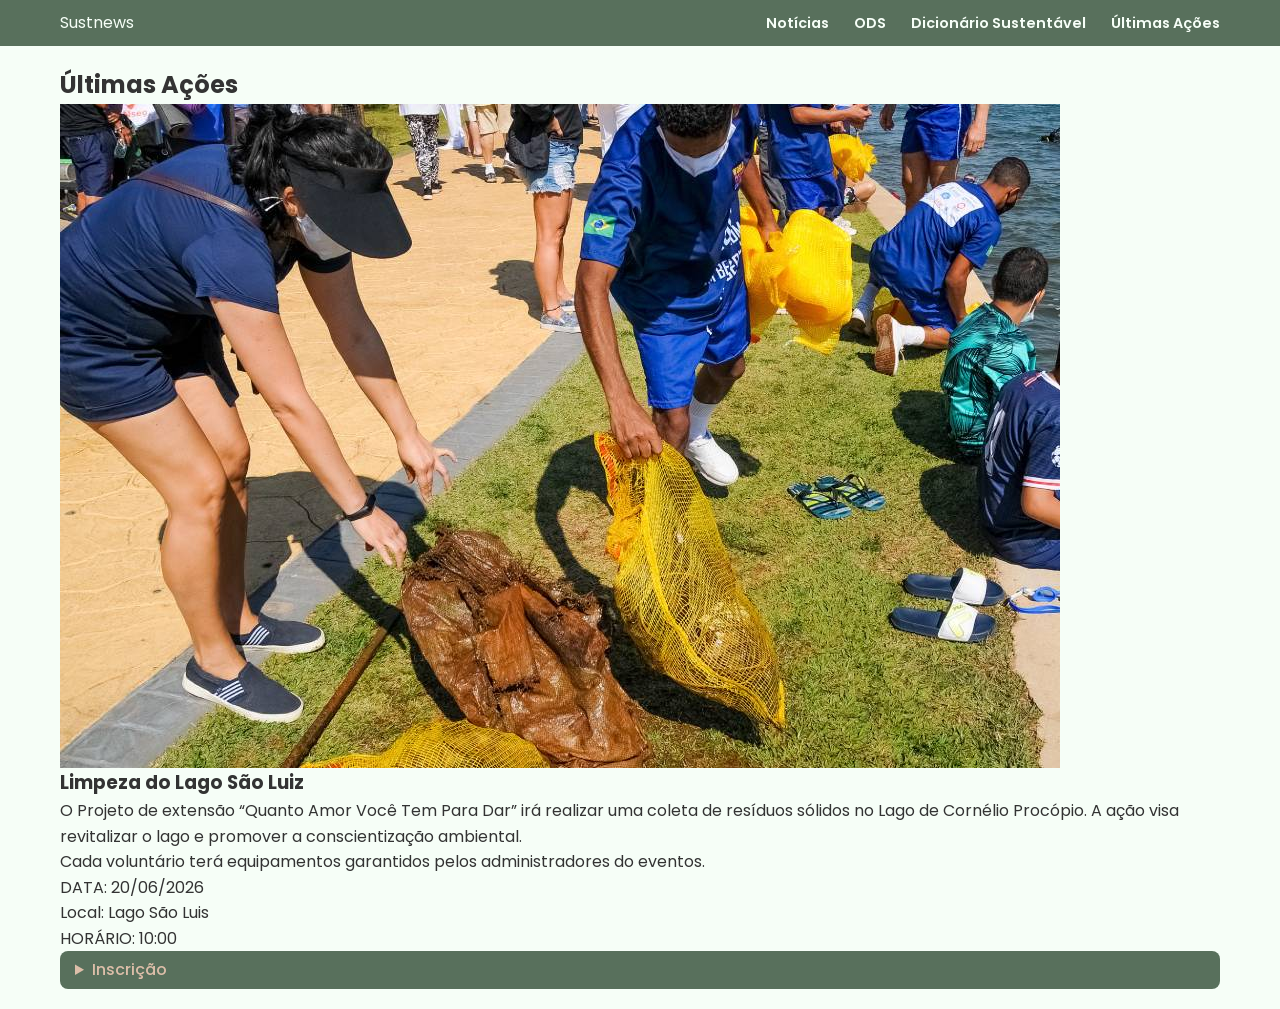
==== actions.html @ d3da0aee "feat: create actions page with event details and registration form" ====
<!DOCTYPE html>
<html lang="pt-br">
<head>
    <meta charset="UTF-8">
    <meta name="viewport" content="width=device-width, initial-scale=1.0">
    <link rel="stylesheet" href="./assets/css/styles.css">
    <link rel="stylesheet" href="./assets/css/actions.css">
    <title>Sustnews - Ações</title>

    <link rel="preconnect" href="https://fonts.googleapis.com">
    <link rel="preconnect" href="https://fonts.gstatic.com" crossorigin>
    <link href="https://fonts.googleapis.com/css2?family=Poppins:ital,wght@0,100;0,200;0,300;0,400;0,500;0,600;0,700;0,800;0,900;1,100;1,200;1,300;1,400;1,500;1,600;1,700;1,800;1,900&display=swap" rel="stylesheet">

</head>
<body>

    <header>
        <nav>
            <div class="logo">
                <a href="index.html">
                    <p>Sustnews</p>
                    <!--<img src="logo-placeholder.png" alt="Logotipo do Portal Sustentável">-->
                </a>
            </div>
            <ul>
                <li><a href="index.html">Notícias</a></li>
                <li><a href="https://brasil.un.org/pt-br/sdgs" target="_blank">ODS</a></li>
                <li><a href="dictionary.html">Dicionário Sustentável</a></li>
                <li><a href="actions.html">Últimas Ações</a></li>
            </ul>
        </nav>
    </header>

    <main>
        <section id="acoes">
            <h2>
                Últimas Ações
            </h2>

            <div class="card-action">
                <div class="card-action--main">
                    <img src="/assets/images/lago-limpeza.jpg" alt="">

                    <div class="action-details">
                        <h3> Limpeza do Lago São Luiz </h3>
                        <p>
                            O Projeto de extensão “Quanto Amor Você Tem Para Dar” irá realizar 
                            uma coleta de resíduos sólidos no Lago de Cornélio Procópio.  
                            A ação visa revitalizar o lago e promover a conscientização ambiental.<br>
                            Cada voluntário terá equipamentos garantidos pelos administradores do 
                            eventos.
                        </p>
                        <div class="action-localization">
                            <p>
                                DATA:
                                <time datetime="2026-06-20">20/06/2026</time>
                            </p>
                            <p> Local: Lago São Luis </p>
                            <p>
                                HORÁRIO: 
                                <time datetime="09:00">10:00</time>
                            </p>
                        </div>
                    </div>
                </div>

                <!--Essa tag aqui, professor, estabelece um conteúdo que fica escondido
                    em um botão "summary" clicável que o próprio html 5 implementa -->
                <details class="card-action--details">

                    <summary class="btn">
                        Inscrição
                    </summary>
                    <form action="send" method="POST">
                        
                        <div class="form-group">
                            <label for="name">Nome Completo: </label>
                            <input type="text" id="name" name="name" required>

                            <label for="email">E-mail: </label>
                            <input type="email" id="email" name="email" required>

                            <label for="number">Celular: </label>
                            <input type="number" id="phone" name="phone" required>
                        </div>

                        <button type="submit" class="btn btn--forms"> Enviar </button>
                    </form>
                </details>
            </div>
                    
                
        </section>
    </main>
</body>
</html>
---- assets/css/styles.css ----
@import url('https://fonts.googleapis.com/css2?family=Poppins:ital,wght@0,100;0,200;0,300;0,400;0,500;0,600;0,700;0,800;0,900;1,100;1,200;1,300;1,400;1,500;1,600;1,700;1,800;1,900&display=swap');


/*Variáveis para utilizar ao longo do projeto
 * Gosto de deixar as principais coisas aqui, assim é um lugar só para alterar*/
:root {
    --primary-color: #58705C;
    --primary-light: #F6FEF7;
    --second-color: #C58C6D;
    --second-light: #FFF6EB;
    --highlight: #DDBEA9;

    --text-main: #333333;
    --text-muted: #666666;
    --text-light-muted: #e8f7ebe0;

    --font-family: 'Poppins', sans-serif;

    --spacing-base: 20px;
}

* {
    margin: 0;
    padding: 0;
    box-sizing: border-box;
}

body {
    font-family: var(--font-family);
    background-color: var(--primary-light);
    color: var(--text-main);
    line-height: 1.6;
}

a {
    text-decoration: none;
    color: inherit;
}

ul {
    list-style: none;
}

main {
    max-width: 1200px;
    margin: 0 auto;
    padding: var(--spacing-base);
}

img {
    max-width: 100%;
    display: block;
}

/* Header & Nav */
header {
    background-color: var(--primary-color);
    color: var(--primary-light);
    padding: 10px 0;
}

nav {
    display: flex;
    justify-content: space-between;
    align-items: center;
    max-width: 1200px;
    margin: 0 auto;
    padding: 0 var(--spacing-base);
}

nav ul {
    display: flex;
    gap: 25px;
}

nav ul li a {
    font-weight: 600;
    font-size: 0.9rem;
}

.btn{
    background-color: var(--primary-color);
    border: none;
    padding: 6px 15px;
    border-radius: 8px;

    font-family: var(--font-family);
    font-weight: 500;
    color: var(--highlight);

    &:hover{
        cursor: pointer;
    }
}
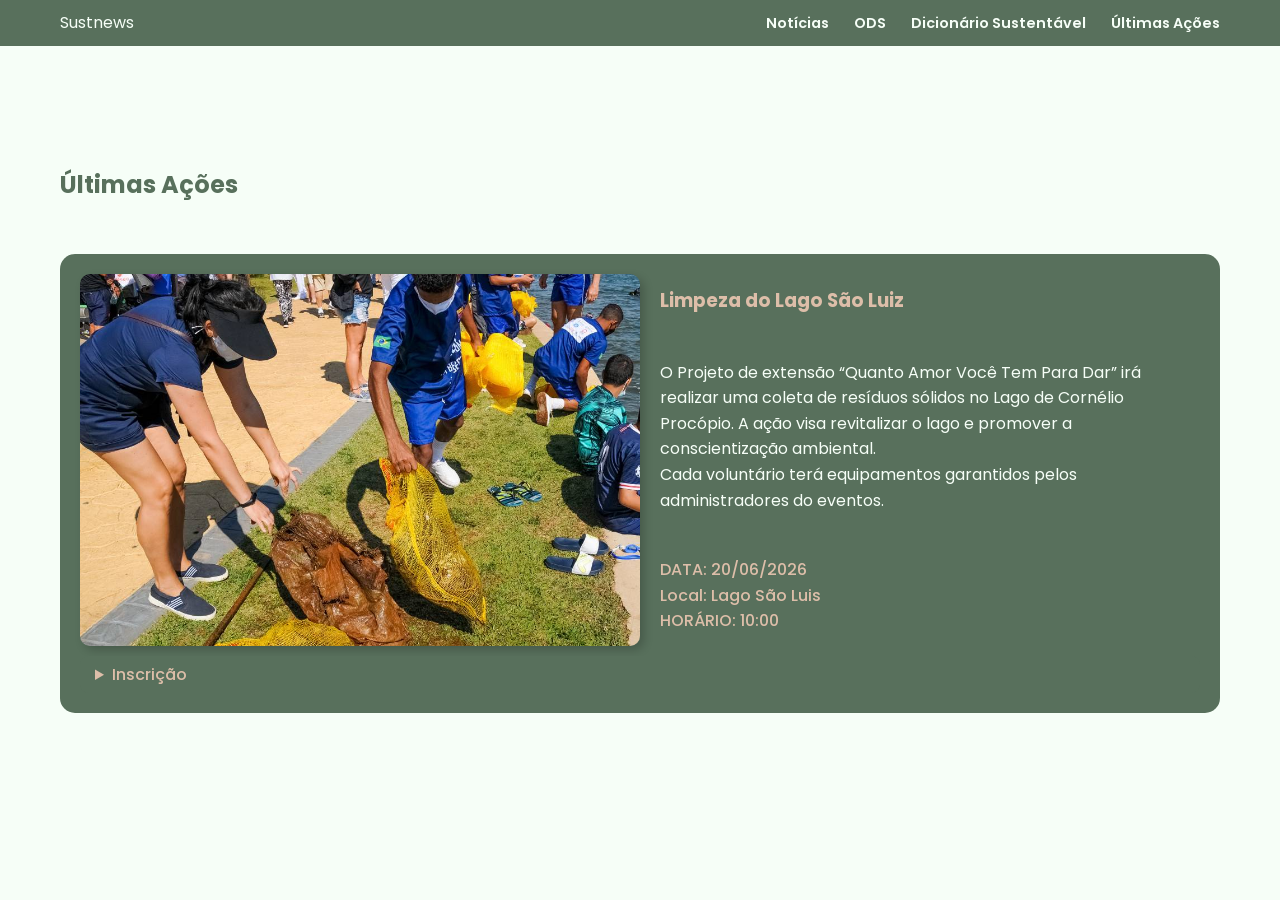
==== commit 68fc102a: "fix: add alt text for image in actions.html" ====
--- a/actions.html
+++ b/actions.html
@@ -39,7 +39,7 @@
 
             <div class="card-action">
                 <div class="card-action--main">
-                    <img src="/assets/images/lago-limpeza.jpg" alt="">
+                    <img src="/assets/images/lago-limpeza.jpg" alt="Limpeza voluntária de lago.">
 
                     <div class="action-details">
                         <h3> Limpeza do Lago São Luiz </h3>
@@ -93,4 +93,4 @@
         </section>
     </main>
 </body>
-</html>+</html>
--- a/assets/css/actions.css
+++ b/assets/css/actions.css
@@ -0,0 +1,98 @@
+#acoes{
+    display: flex;
+    flex-direction: column;
+    margin-top: 100px;
+    gap: 50px;
+
+    h2{
+        color: var(--primary-color);
+    }
+}
+
+.card-action{
+    display: flex;
+    flex-direction: column;
+    gap: 10px;
+
+    border-radius: 15px;
+    padding: 20px;
+    background-color: var(--primary-color);
+
+}
+
+.card-action--main{
+    display: flex;
+    flex-direction: row;
+    gap: 20px;
+
+    img{
+        width: 50%;
+        border-radius: 10px;
+        box-shadow: 4px 4px 10px rgba(0,0,0,0.20);
+    }
+}
+
+.action-details{
+    display: flex;
+    flex-direction: column;
+    justify-content: space-around;
+
+    gap: 20px;
+
+    h3{
+        color: var(--highlight);
+    }
+
+    p{
+        color: var(--primary-light);
+    }
+}
+
+.action-localization{
+    p{
+        font-weight: 500;
+        color: var(--highlight);
+    }
+}
+
+.card-action--details{
+    display: flex;
+    flex-direction: column;
+    gap: 10px;
+
+    form{
+        padding: 0px 20px;
+        display: flex;
+
+        flex-direction: column;
+
+        gap: 20px;
+    }
+
+    .form-group{
+        display: flex;
+        flex-direction: column;
+
+        width: 50%;
+
+        color: var(--primary-light);
+
+        input{
+            border-radius: 6px;
+            border: none;
+            height: 20px;
+
+            font-family: var(--font-family);
+            padding: 15px 10px;
+        }
+    }
+
+    .btn--forms{
+        width: fit-content;
+        background-color: var(--highlight);
+        
+        font-size: 0.9rem;;
+        color: var(--primary-color);
+        font-weight: 600;
+    }
+}
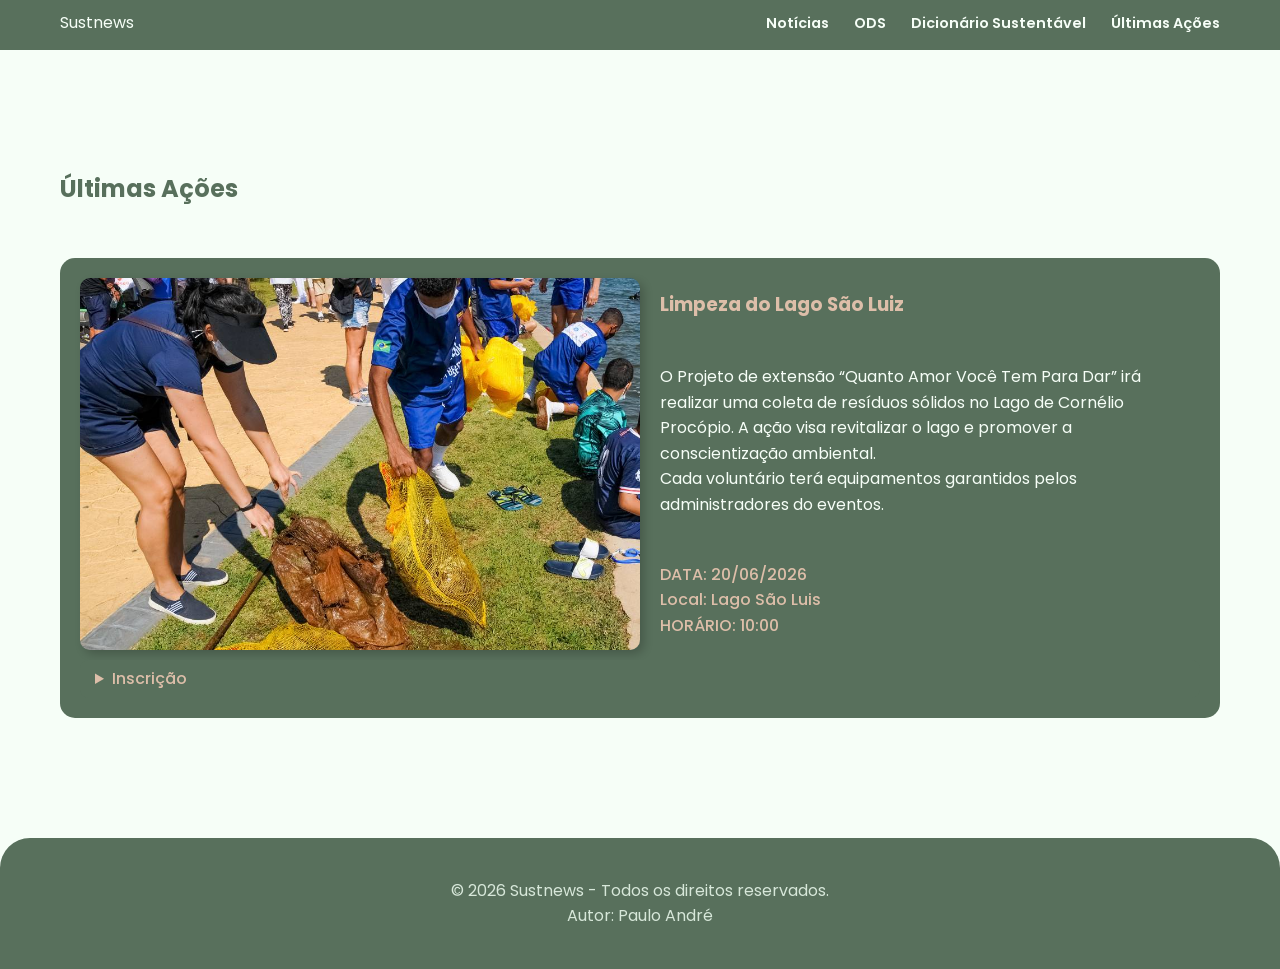
==== commit 5799315c: "feat: add footer with author information to all pages" ====
--- a/actions.html
+++ b/actions.html
@@ -32,7 +32,7 @@
     </header>
 
     <main>
-        <section id="acoes">
+        <section id="actions">
             <h2>
                 Últimas Ações
             </h2>
@@ -81,16 +81,21 @@
                             <input type="email" id="email" name="email" required>
 
                             <label for="number">Celular: </label>
-                            <input type="number" id="phone" name="phone" required>
+                            <input type="tel" id="phone" name="phone" placeholder="(11) 99999-9999" pattern="[0-9]{11}"  required>
                         </div>
 
                         <button type="submit" class="btn btn--forms"> Enviar </button>
                     </form>
                 </details>
             </div>
-                    
-                
         </section>
     </main>
+    <footer class="footer-main">
+        <p>&copy; 2026 Sustnews - Todos os direitos reservados.</p>
+        <p>
+            Autor: 
+            <a href="https://pauloandre7.github.io/frontend-curriculum/">Paulo André</a>
+        </p>
+    </footer>
 </body>
 </html>
--- a/assets/css/styles.css
+++ b/assets/css/styles.css
@@ -17,6 +17,7 @@
     --font-family: 'Poppins', sans-serif;
 
     --spacing-base: 20px;
+    --header-height: 50px;
 }
 
 * {
@@ -57,6 +58,11 @@
     background-color: var(--primary-color);
     color: var(--primary-light);
     padding: 10px 0;
+    top: 0;
+    position: sticky;
+    z-index: 100;
+
+    height: var(--header-height);
 }
 
 nav {
@@ -78,6 +84,26 @@
     font-size: 0.9rem;
 }
 
+.footer-main{
+    display: flex;
+    flex-direction: column;
+    align-items: center;
+    padding: 40px 0px;
+
+    background-color: var(--primary-color);
+    border-radius: 30px 30px 0px 0px;
+
+    color: var(--text-light-muted);
+
+    a{
+        &:hover{
+            color: var(--second-color);
+            font-weight: 500;
+            transition: ease 0.5s;
+        }
+    }
+}
+
 .btn{
     background-color: var(--primary-color);
     border: none;
--- a/assets/css/actions.css
+++ b/assets/css/actions.css
@@ -1,7 +1,7 @@
-#acoes{
+#actions{
     display: flex;
     flex-direction: column;
-    margin-top: 100px;
+    padding: 100px 0px;
     gap: 50px;
 
     h2{
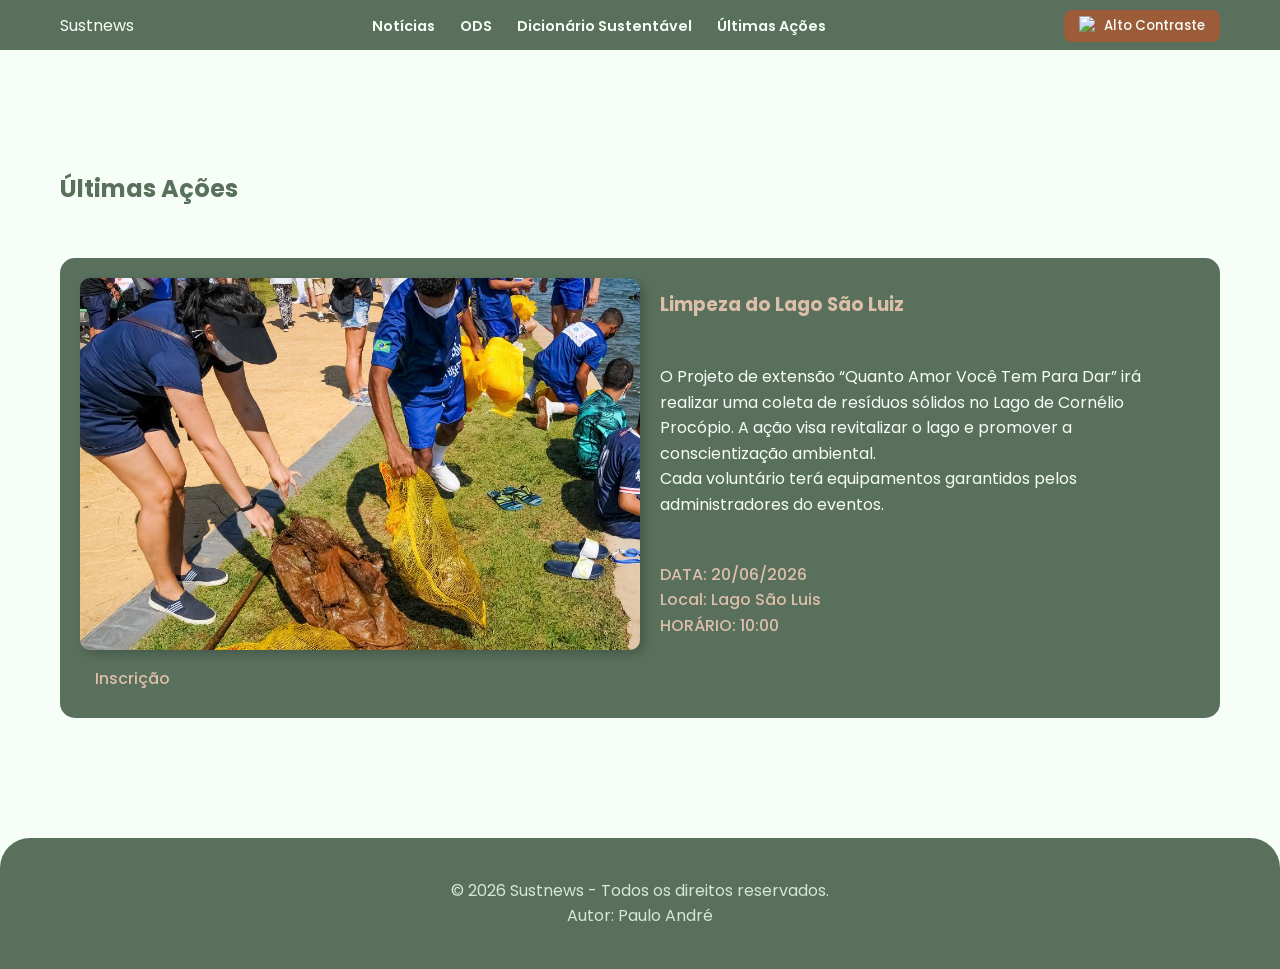
==== commit 10fa9dab: "feat: add new button to toggle contrast colors" ====
--- a/actions.html
+++ b/actions.html
@@ -28,6 +28,10 @@
                 <li><a href="dictionary.html">Dicionário Sustentável</a></li>
                 <li><a href="actions.html">Últimas Ações</a></li>
             </ul>
+            <button type="button" id="btnContrast" class="btn btn-accessibility">
+                <img src="assets/icons/acessibilidade.png">
+                Alto Contraste
+            </button>
         </nav>
     </header>
 
@@ -97,5 +101,6 @@
             <a href="https://pauloandre7.github.io/frontend-curriculum/">Paulo André</a>
         </p>
     </footer>
+    <script src="assets/js/script.js"></script>
 </body>
 </html>
--- a/assets/css/styles.css
+++ b/assets/css/styles.css
@@ -4,6 +4,7 @@
 /*Variáveis para utilizar ao longo do projeto
  * Gosto de deixar as principais coisas aqui, assim é um lugar só para alterar*/
 :root {
+    
     --primary-color: #58705C;
     --primary-light: #F6FEF7;
     --second-color: #C58C6D;
@@ -18,6 +19,21 @@
 
     --spacing-base: 20px;
     --header-height: 50px;
+}
+
+/* Essa classe será usada para alterar o contraste do site 
+todo através de um botão de acessibilidade.*/
+.high-contrast {
+    --primary-color: #3D5440;
+    --primary-light: #F6FEF7;
+    
+    --second-color: #9C5B39;
+    --second-light: #FFF6EB;
+    --highlight: #e2d4ca;
+    
+    --text-main: #2C2C2C;
+    --text-muted: #525252;
+    --text-light-muted: #E2F1E5;
 }
 
 * {
@@ -82,6 +98,10 @@
 nav ul li a {
     font-weight: 600;
     font-size: 0.9rem;
+
+    &:hover{
+        text-decoration: underline;
+    }
 }
 
 .footer-main{
@@ -105,6 +125,8 @@
 }
 
 .btn{
+    display: flex;
+    flex-direction: row;
     background-color: var(--primary-color);
     border: none;
     padding: 6px 15px;
@@ -117,4 +139,24 @@
     &:hover{
         cursor: pointer;
     }
+}
+
+.btn-accessibility{
+
+    width: fit-content;
+    height: 100%;
+    gap: 5px;
+
+    color: var(--primary-light);
+    background-color: #9C5B39;
+
+    img{
+        width: 20px;
+    }
+
+    &:hover{
+        background-color: #be7f5c;
+        font-weight: 500;
+        transition: ease 0.5s;
+    }
 }
